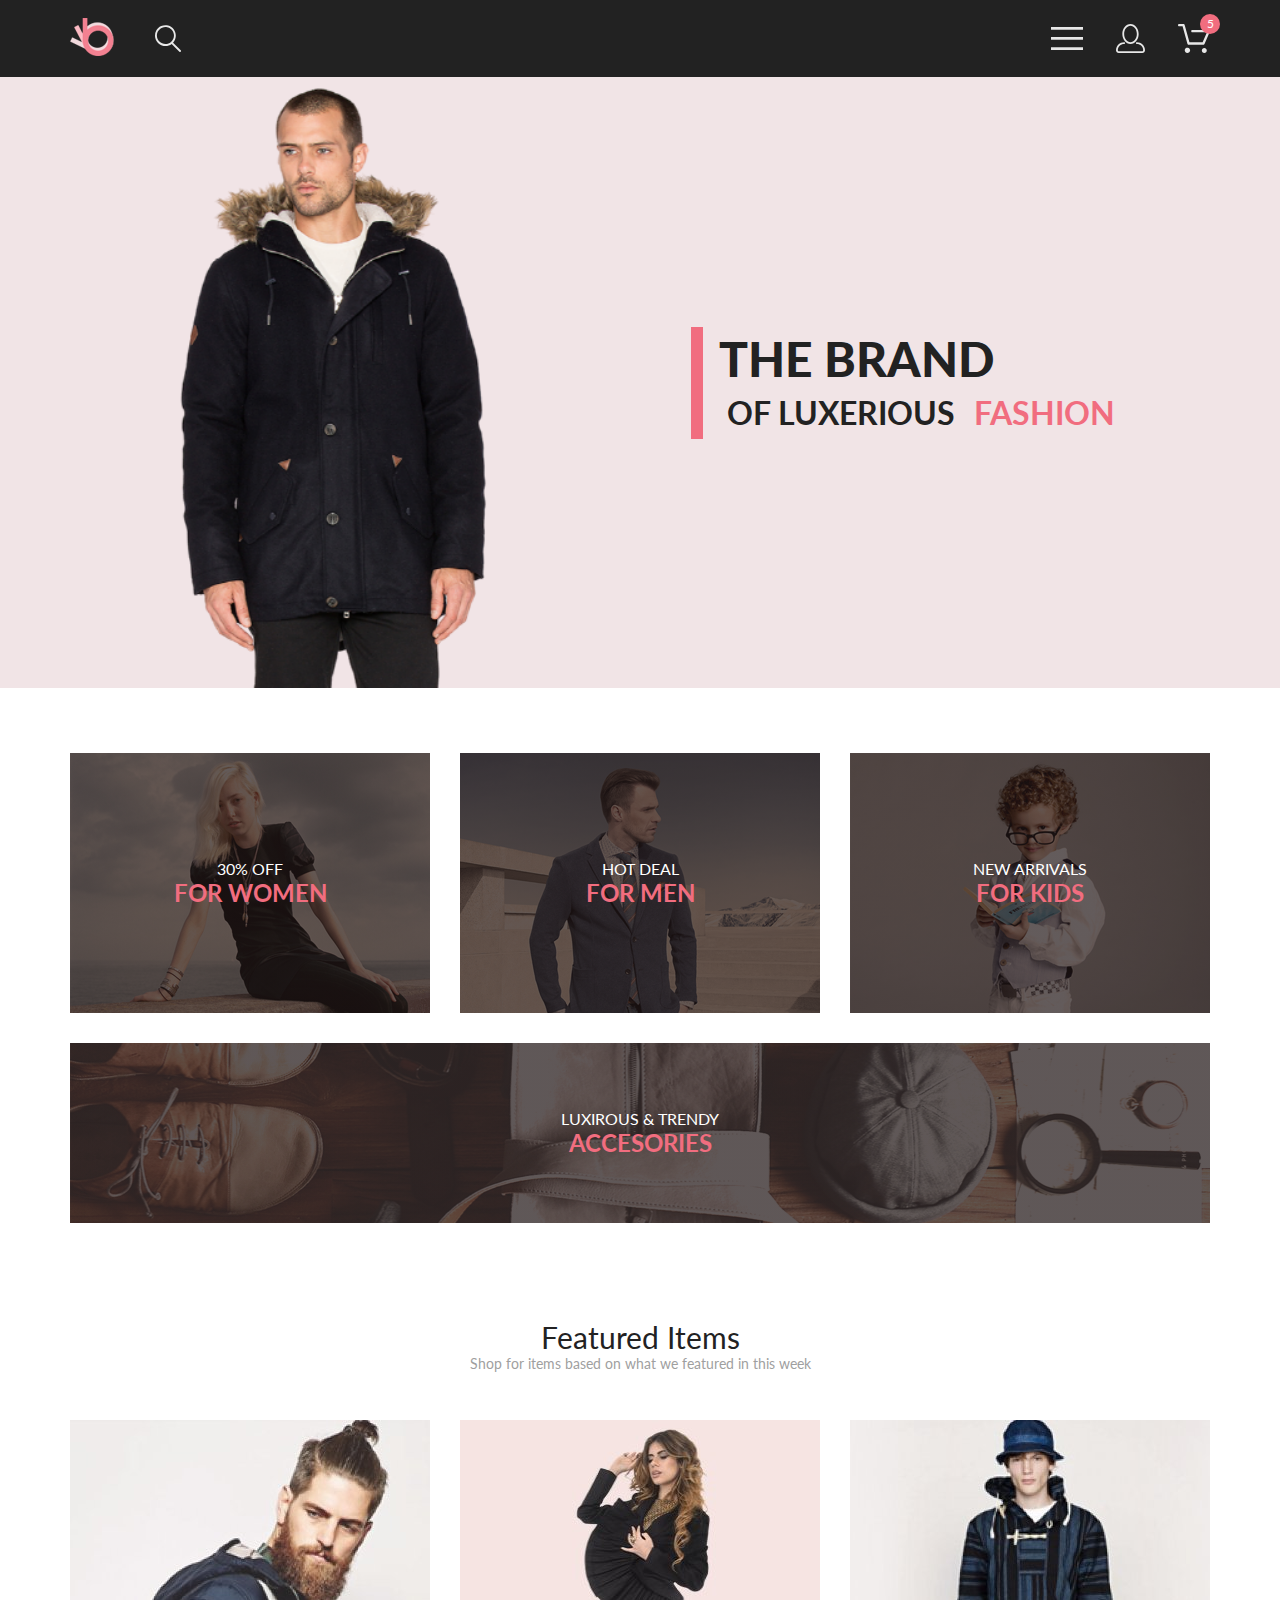
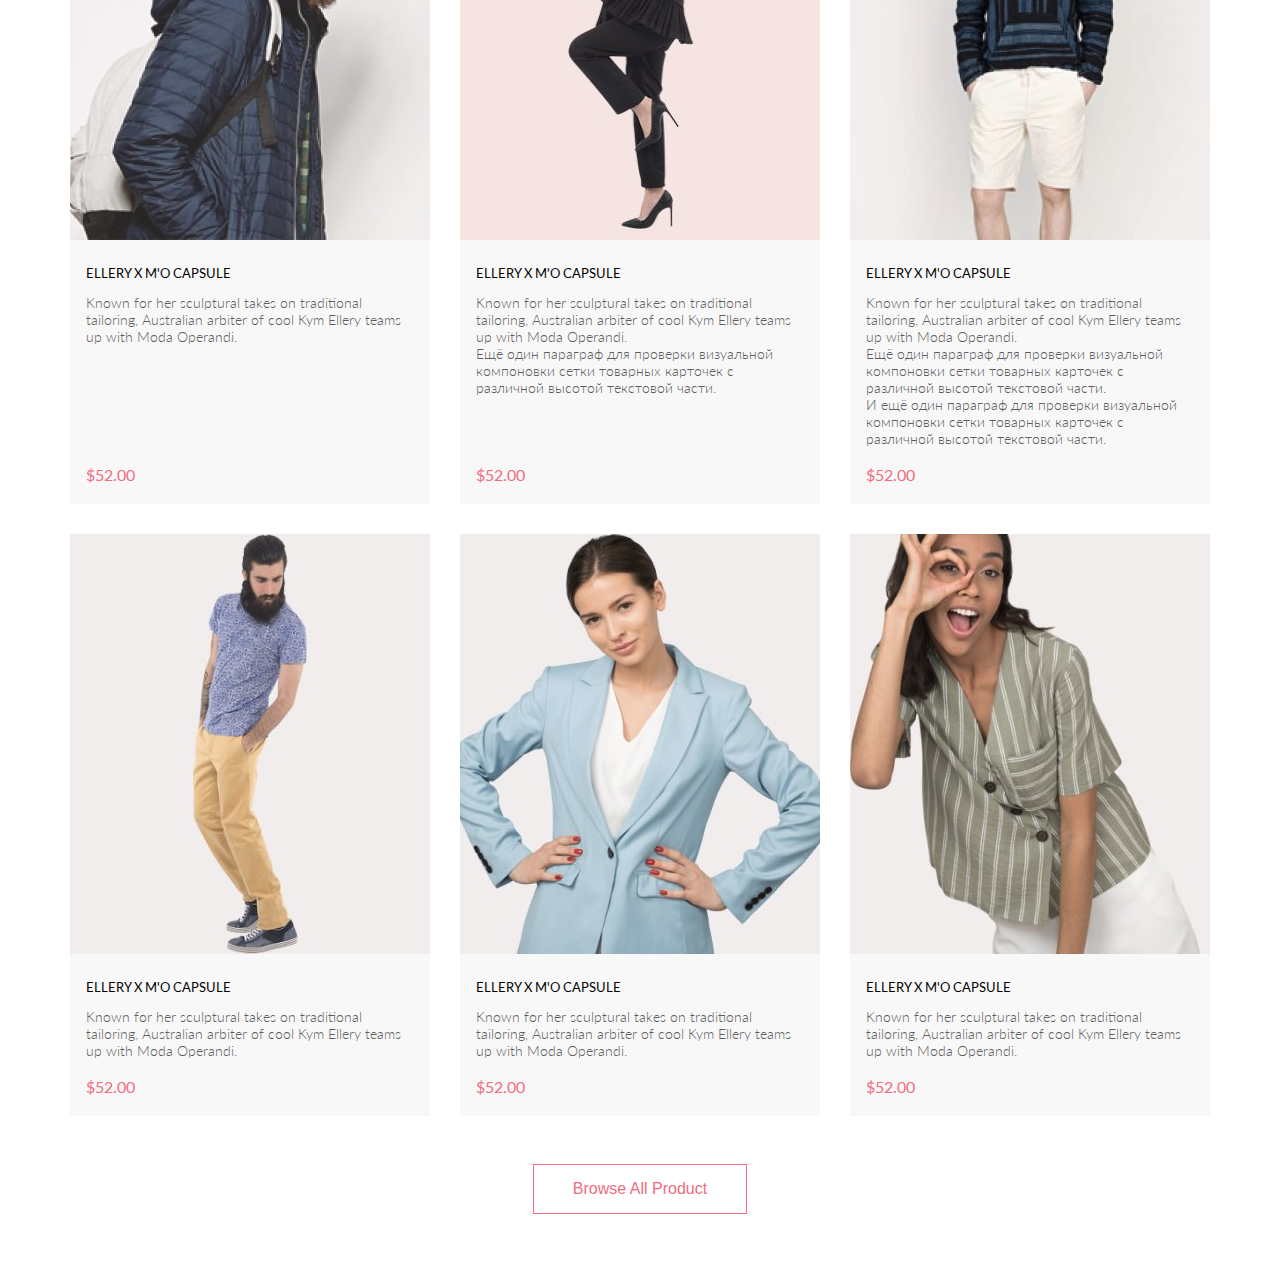
==== hw7_tablet/index.html @ a412d06e "Tablet adaptation impl." ====
<!DOCTYPE html>
<html lang="en">

<head>
	<meta charset="UTF-8">
	<meta name="viewport" content="width=device-width, initial-scale=1.0">
	<link rel="stylesheet" href="style.css">
	<title>Clothing Store</title>
</head>

<body>
	<header class="header  bg_dark">
		<div id="show-site-menu">
			<div class="header__content  center">
				<div class="header__logo hover_brighter">
					<a href="index.html" title="Home">
						<img src="images/logo_small.png" width="44" height="38" alt="Logo">
					</a>
				</div>
				<div class="header__search-bar">
					<button class="button hover_brighter" title="Find">
						<svg class="icon" width="27" height="27">
							<use xlink:href="#icon-search" fill="#e8e8e8" />
						</svg>
					</button>
				</div>
				<nav class="header__nav">
					<a class="button menu-button_show hover_brighter" href="#show-site-menu"
						title="Site Menu">
						<svg class="icon" width="32" height="23">
							<use xlink:href="#icon-menu" fill="#e8e8e8" />
						</svg>
					</a>
					<a class="button menu-button_hide hover_brighter" href="#" title="Site Menu">
						<svg class="icon" width="32" height="23">
							<use xlink:href="#icon-menu" fill="#e8e8e8" />
						</svg>
					</a>
					<a class="button hover_brighter" href="#" title="Your Profile">
						<svg class="icon" width="29" height="29">
							<use xlink:href="#icon-user-profile" fill="#e8e8e8" />
						</svg>
					</a>
					<a class="button button-cart hover_brighter" href="#" title="Your Cart">
						<svg class="icon" width="32" height="29">
							<use xlink:href="#icon-cart" fill="#e8e8e8" />
						</svg>
						<span class="button-cart__qty">5</span>
					</a>
				</nav>
			</div>

			<nav class="header__site-menu site-menu">
				<h2 class="site-menu__title">MENU</h2>
				<ul>
					<li><a class="site-menu__subtitle" href="#">MAN</a>
						<ul>
							<li><a class="site-menu__item" href="#">Accessories</a></li>
							<li><a class="site-menu__item" href="#">Bags</a></li>
							<li><a class="site-menu__item" href="#">Denim</a></li>
							<li><a class="site-menu__item" href="#">T-Shirts</a></li>
						</ul>
					</li>
					<li><a class="site-menu__subtitle" href="#">WOMAN</a>
						<ul>
							<li><a class="site-menu__item" href="#">Accessories</a></li>
							<li><a class="site-menu__item" href="#">Jackets & Coats</a></li>
							<li><a class="site-menu__item" href="#">Polos</a></li>
							<li><a class="site-menu__item" href="#">T-Shirts</a></li>
							<li><a class="site-menu__item" href="#">Shirts</a></li>
						</ul>
					</li>
					<li><a class="site-menu__subtitle" href="#">KIDS</a>
						<ul>
							<li><a class="site-menu__item" href="#">Accessories</a></li>
							<li><a class="site-menu__item" href="#">Jackets & Coats</a></li>
							<li><a class="site-menu__item" href="#">Polos</a></li>
							<li><a class="site-menu__item" href="#">T-Shirts</a></li>
							<li><a class="site-menu__item" href="#">Shirts</a></li>
							<li><a class="site-menu__item" href="#">Bags</a></li>
						</ul>
					</li>
				</ul>
			</nav>
		</div>
	</header>

	<section class="intro  bg_pale-rose">
		<div class="intro__content">
			<img class="intro__pic" src="images/intro-preview.png" width="800" height="764"
				alt="Intro">

			<div class="intro__right">
				<h1 class="intro__title">
					<span>The brand</span><br>
					<span class="title_smaller">&nbsp;of luxerious</span>
					<span class="title_smaller title_colored">&nbsp;fashion</span>
				</h1>
			</div>
		</div>
	</section>

	<section class="offer">
		<div class="offer__content  center">
			<div class="offer__item item-women item_topline" role="button">
				<h3 class="offer__subcategory  item__title">30% off</h3>
				<h2 class="offer__category  item__title">For Women</h2>
			</div>
			<div class="offer__item item-men item_topline" role="button">
				<h3 class="offer__subcategory  item__title">Hot deal</h3>
				<h2 class="offer__category  item__title">For Men</h2>
			</div>
			<div class="offer__item item-kids item_topline" role="button">
				<h3 class="offer__subcategory  item__title">New arrivals</h3>
				<h2 class="offer__category  item__title">For Kids</h2>
			</div>
			<div class="offer__item item-accessories item_btmline" role="button">
				<h3 class="offer__subcategory  item__title">Luxirous & trendy</h3>
				<h2 class="offer__category  item__title">Accesories</h2>
			</div>
		</div>
	</section>

	<section class="products">
		<div class="products__content  center">
			<h2 class="products__title">Featured Items</h2>
			<p class="products__subtitle">Shop for items based on what we featured in this week</p>

			<div class="products__items">

				<div class="products__item">
					<div class="item__pic-area">
						<img class="item__pic" src="images/product-card-1.jpg" width="360" height="420"
							alt="Product One">
						<button class="button  item__button-add">
							<svg class="icon" width="26" height="24" viewBox="0 0 32 29" fill="white">
								<use xlink:href="#icon-cart" />
							</svg>
							Add to Cart
						</button>
					</div>
					<div class="item__description">
						<div>
							<h3 class="item__title"><a href="#">Ellery x m'o capsule</a></h3>
							<p class="item__text">
								Known for her sculptural takes on traditional tailoring,
								Australian arbiter of cool Kym Ellery teams up with Moda Operandi.
							</p>
						</div>
						<p class="item__price">$52.00</p>
					</div>
				</div>

				<div class="products__item">
					<div class="item__pic-area">
						<img class="item__pic" src="images/product-card-2.jpg" width="360" height="420"
							alt="Product Two">
						<button class="button  item__button-add">
							<svg class="icon" width="26" height="24" viewBox="0 0 32 29" fill="white">
								<use xlink:href="#icon-cart" />
							</svg>
							Add to Cart
						</button>
					</div>
					<div class="item__description">
						<div>
							<h3 class="item__title"><a href="#">Ellery x m'o capsule</a></h3>
							<p class="item__text">
								Known for her sculptural takes on traditional tailoring,
								Australian arbiter of cool Kym Ellery teams up with Moda Operandi.
							</p>
							<p class="item__text">
								Ещё один параграф для проверки визуальной компоновки
								сетки товарных карточек с различной высотой текстовой части.
							</p>
						</div>
						<p class="item__price">$52.00</p>
					</div>
				</div>

				<div class="products__item">
					<div class="item__pic-area">
						<img class="item__pic" src="images/product-card-3.jpg" width="360" height="420"
							alt="Product Two">
						<button class="button  item__button-add">
							<svg class="icon" width="26" height="24" viewBox="0 0 32 29" fill="white">
								<use xlink:href="#icon-cart" />
							</svg>
							Add to Cart
						</button>
					</div>
					<div class="item__description">
						<div>
							<h3 class="item__title"><a href="#">Ellery x m'o capsule</a></h3>
							<p class="item__text">
								Known for her sculptural takes on traditional tailoring,
								Australian arbiter of cool Kym Ellery teams up with Moda Operandi.
							</p>
							<p class="item__text">
								Ещё один параграф для проверки визуальной компоновки
								сетки товарных карточек с различной высотой текстовой части.
							</p>
							<p class="item__text">
								И ещё один параграф для проверки визуальной компоновки
								сетки товарных карточек с различной высотой текстовой части.
							</p>
						</div>
						<p class="item__price">$52.00</p>
					</div>
				</div>

				<div class="products__item">
					<div class="item__pic-area">
						<img class="item__pic" src="images/product-card-4.jpg" width="360" height="420"
							alt="Product Two">
						<button class="button  item__button-add">
							<svg class="icon" width="26" height="24" viewBox="0 0 32 29" fill="white">
								<use xlink:href="#icon-cart" />
							</svg>
							Add to Cart
						</button>
					</div>
					<div class="item__description">
						<div>
							<h3 class="item__title"><a href="#">Ellery x m'o capsule</a></h3>
							<p class="item__text">
								Known for her sculptural takes on traditional tailoring,
								Australian arbiter of cool Kym Ellery teams up with Moda Operandi.
							</p>
						</div>
						<p class="item__price">$52.00</p>
					</div>
				</div>

				<div class="products__item">
					<div class="item__pic-area">
						<img class="item__pic" src="images/product-card-5.jpg" width="360" height="420"
							alt="Product Two">
						<button class="button  item__button-add">
							<svg class="icon" width="26" height="24" viewBox="0 0 32 29" fill="white">
								<use xlink:href="#icon-cart" />
							</svg>
							Add to Cart
						</button>
					</div>
					<div class="item__description">
						<div>
							<h3 class="item__title"><a href="#">Ellery x m'o capsule</a></h3>
							<p class="item__text">
								Known for her sculptural takes on traditional tailoring,
								Australian arbiter of cool Kym Ellery teams up with Moda Operandi.
							</p>
						</div>
						<p class="item__price">$52.00</p>
					</div>
				</div>

				<div class="products__item">
					<div class="item__pic-area">
						<img class="item__pic" src="images/product-card-6.jpg" width="360" height="420"
							alt="Product Two">
						<button class="button  item__button-add">
							<svg class="icon" width="26" height="24" viewBox="0 0 32 29" fill="white">
								<use xlink:href="#icon-cart" />
							</svg>
							Add to Cart
						</button>
					</div>
					<div class="item__description">
						<div>
							<h3 class="item__title"><a href="#">Ellery x m'o capsule</a></h3>
							<p class="item__text">
								Known for her sculptural takes on traditional tailoring,
								Australian arbiter of cool Kym Ellery teams up with Moda Operandi.
							</p>
						</div>
						<p class="item__price">$52.00</p>
					</div>
				</div>

			</div>

			<button class="button  products__button">Browse All Product</button>
		</div>
	</section>

	<!--shared graphics-->
	<svg class="hidden" version="1.1" xmlns="http://www.w3.org/2000/svg"
		xmlns:xlink="http://www.w3.org/1999/xlink" width="32" height="32" viewBox="0 0 32 32" fill="none"
		xml:space="preserve">

		<g id="icon-search">
			<path
				d="M19.0589 17.6251C20.6705 15.865 21.6275 13.6039 21.769 11.2216C21.9106 8.83932 21.2281 6.48088 19.8362 4.54232C18.4443 2.60377 16.4278 1.20318 14.1252 0.575765C11.8227 -0.0516554 9.37437 0.132305 7.19143 1.09675C5.0085 2.0612 3.22389 3.74739 2.1373 5.87217C1.05071 7.99695 0.728322 10.4309 1.22426 12.7653C1.72021 15.0997 3.00428 17.1923 4.86085 18.6919C6.71741 20.1914 9.0334 21.0064 11.4199 21.0001C13.6723 21.0031 15.8638 20.2691 17.6599 18.9101L25.4079 26.7171C25.4934 26.8061 25.5958 26.8772 25.7091 26.9261C25.8225 26.9751 25.9444 27.0009 26.0679 27.0021C26.1916 27.0024 26.314 26.9773 26.4276 26.9283C26.5411 26.8793 26.6434 26.8074 26.7279 26.7171C26.9018 26.5362 26.999 26.295 26.999 26.0441C26.999 25.7931 26.9018 25.5519 26.7279 25.371L19.0589 17.6251ZM2.88589 10.5001C2.89873 8.81477 3.41021 7.17101 4.35586 5.776C5.30151 4.38098 6.63899 3.29715 8.1997 2.66114C9.76042 2.02513 11.4745 1.86542 13.1258 2.20213C14.7772 2.53884 16.2919 3.3569 17.479 4.55319C18.6661 5.74948 19.4725 7.27044 19.7965 8.92433C20.1204 10.5782 19.9475 12.291 19.2995 13.8468C18.6515 15.4026 17.5574 16.7316 16.1551 17.6665C14.7529 18.6014 13.1052 19.1002 11.4199 19.1C9.14843 19.0892 6.97409 18.1775 5.3741 16.5652C3.77412 14.9528 2.87924 12.7715 2.88589 10.5001Z" />
		</g>

		<g id="icon-menu">
			<path d="M0 23V20.31H32V23H0ZM0 12.76V10.07H32V12.76H0ZM0 2.69V0H32V2.69H0Z" />
		</g>

		<g id="icon-user-profile">
			<path
				d="M14.5 19.937C19 19.937 22.656 15.464 22.656 9.968C22.656 4.472 19 0 14.5 0C13.3631 0.0217413 12.2463 0.303398 11.2351 0.823397C10.2239 1.34339 9.34507 2.08794 8.66602 3C7.12663 4.99573 6.30819 7.45381 6.34399 9.974C6.34399 15.465 10 19.937 14.5 19.937ZM14.5 1.813C18 1.813 20.844 5.472 20.844 9.969C20.844 14.466 17.998 18.125 14.5 18.125C11.002 18.125 8.15603 14.465 8.15503 9.969C8.15403 5.473 11 1.813 14.5 1.813ZM20.844 18.125C20.6036 18.125 20.373 18.2205 20.203 18.3905C20.033 18.5605 19.9375 18.7911 19.9375 19.0315C19.9375 19.2719 20.033 19.5025 20.203 19.6725C20.373 19.8425 20.6036 19.938 20.844 19.938C22.526 19.9399 24.1386 20.6088 25.3279 21.7982C26.5172 22.9875 27.1861 24.6 27.188 26.282C27.1875 26.5221 27.0918 26.7523 26.922 26.9221C26.7522 27.0918 26.5221 27.1875 26.282 27.188H2.71997C2.47985 27.1875 2.24975 27.0918 2.07996 26.9221C1.91016 26.7523 1.81449 26.5221 1.81396 26.282C1.81608 24.6001 2.48517 22.9877 3.67444 21.7985C4.86371 20.6092 6.47608 19.9401 8.15796 19.938C8.39824 19.938 8.62868 19.8425 8.79858 19.6726C8.96849 19.5027 9.06396 19.2723 9.06396 19.032C9.06396 18.7917 8.96849 18.5613 8.79858 18.3914C8.62868 18.2215 8.39824 18.126 8.15796 18.126C5.99541 18.1279 3.92201 18.9875 2.39258 20.5164C0.863144 22.0453 0.00264777 24.1185 0 26.281C0.000794067 27.0019 0.287502 27.693 0.797241 28.2027C1.30698 28.7125 1.99811 28.9992 2.71899 29H26.282C27.0027 28.9989 27.6936 28.7121 28.2031 28.2024C28.7126 27.6927 28.9992 27.0017 29 26.281C28.9974 24.1187 28.1372 22.0457 26.6083 20.5168C25.0793 18.9878 23.0063 18.1276 20.844 18.125Z" />
		</g>

		<g id="icon-cart">
			<path
				d="M26.2009 29C25.5532 28.9738 24.9415 28.6948 24.4972 28.2227C24.0529 27.7506 23.8114 27.1232 23.8245 26.475C23.8376 25.8269 24.1043 25.2097 24.5673 24.7559C25.0303 24.3022 25.6527 24.048 26.301 24.048C26.9493 24.048 27.5717 24.3022 28.0347 24.7559C28.4977 25.2097 28.7644 25.8269 28.7775 26.475C28.7906 27.1232 28.549 27.7506 28.1047 28.2227C27.6604 28.6948 27.0488 28.9738 26.401 29H26.2009ZM6.75293 26.32C6.75293 25.79 6.91011 25.2718 7.20459 24.8311C7.49907 24.3904 7.91764 24.0469 8.40735 23.844C8.89705 23.6412 9.43594 23.5881 9.95581 23.6915C10.4757 23.7949 10.9532 24.0502 11.328 24.425C11.7028 24.7998 11.9581 25.2773 12.0615 25.7972C12.1649 26.317 12.1118 26.8559 11.9089 27.3456C11.7061 27.8353 11.3626 28.2539 10.9219 28.5483C10.4812 28.8428 9.96304 29 9.43298 29C9.08087 29.0003 8.73212 28.9311 8.40674 28.7966C8.08136 28.662 7.78569 28.4646 7.53662 28.2158C7.28755 27.9669 7.09001 27.6713 6.9552 27.3461C6.82039 27.0208 6.75098 26.6721 6.75098 26.32H6.75293ZM10.553 20.686C10.2935 20.6868 10.0409 20.6024 9.83411 20.4457C9.62727 20.2891 9.47758 20.0689 9.40796 19.819L4.57495 2.36401H1.18201C0.868521 2.36401 0.567859 2.23947 0.346191 2.01781C0.124523 1.79614 0 1.49549 0 1.18201C0 0.868519 0.124523 0.567873 0.346191 0.346205C0.567859 0.124537 0.868521 5.81268e-06 1.18201 5.81268e-06H5.46301C5.7225 -0.00080736 5.97504 0.0837201 6.18176 0.240568C6.38848 0.397416 6.53784 0.617884 6.60693 0.868006L11.4399 18.323H24.6179L29.001 8.27501H14.401C14.2428 8.27961 14.0854 8.25242 13.9379 8.19507C13.7904 8.13771 13.6559 8.05134 13.5424 7.94108C13.4288 7.83082 13.3386 7.69891 13.277 7.55315C13.2154 7.40739 13.1836 7.25075 13.1836 7.0925C13.1836 6.93426 13.2154 6.77762 13.277 6.63186C13.3386 6.4861 13.4288 6.35419 13.5424 6.24393C13.6559 6.13367 13.7904 6.0473 13.9379 5.98994C14.0854 5.93259 14.2428 5.90541 14.401 5.91001H30.814C31.0097 5.90996 31.2022 5.95866 31.3744 6.05172C31.5465 6.14478 31.6928 6.27926 31.7999 6.44301C31.9078 6.60729 31.9734 6.79569 31.9908 6.99145C32.0083 7.18721 31.9771 7.38424 31.9 7.565L26.495 19.977C26.4026 20.1876 26.251 20.3668 26.0585 20.4927C25.866 20.6186 25.641 20.6858 25.411 20.686H10.553Z" />
		</g>
	</svg>
</body>

</html>
---- hw7_tablet/style.css ----
@import url('https://fonts.googleapis.com/css2?family=Lato:wght@300;400;700;900&display=swap');

/* COMMON */

:root {
	--pale-rose-color: #f1e4e6;
	--rose-color: #f16d7f;
	--dark-color: #222;

	--halo-filter: drop-shadow(1px 1px 0 black) drop-shadow(0 0 3px #ffffffc0);
	--shadow-filter: drop-shadow(1px 1px 0 white) drop-shadow(0 0 3px #000000c0);

	--temp-border: 0.5px dotted black;
}

body {
	font-family: 'Lato', sans-serif;
	font-weight: 400;
	background-color: white;
	color: black;
}

* {
	margin: 0;
	padding: 0;
}

a {
	color: inherit;
	text-decoration: none;
}

.hidden {
	display: none;
}

.center {
	max-width: 1140px;
	margin-left: auto;
	margin-right: auto;
}

.bg_dark {
	background-color: var(--dark-color);
}

.bg_pale-rose {
	background-color: var(--pale-rose-color);
}

.icon {
	/* display: inline-block; */
	vertical-align: middle;
}

.button {
	border: none;
	background: none;
	vertical-align: middle;
	cursor: pointer;
}

.hover_brighter:hover {
	filter: var(--halo-filter);
}

.hover_darker:hover {
	filter: var(--shadow-filter);
}

/* HEADER */

.header__content {
	box-sizing: border-box;
	min-height: 75px;
	padding-top: 18px;
	padding-bottom: 18px;

	display: grid;
	grid-template-columns: auto 1fr auto;
	align-items: center;
	gap: 40px;
}

.header__nav {
	display: flex;
	flex-wrap: wrap-reverse;
	justify-content: flex-end;
	gap: 33px;
	align-items: center;
}

.header__nav .button-cart {
	position: relative;
}

.header__nav .button-cart__qty {
	box-sizing: border-box;
	position: absolute;
	right: -10px;
	top: -10px;
	width: 20px;
	height: 20px;
	line-height: 20px;
	font-size: 12px;
	color: white;
	background-color: var(--rose-color);
	border: none;
	border-radius: 50%;
	text-align: center;
}

/* SITE-MENU & TOGGLE LOGIC */

#show-site-menu {
	position: relative;
}

.header__site-menu {
	position: absolute;
	right: 0;

	box-sizing: border-box;
	padding: 32px;
	min-width: 232px;

	font-size: 14px;
	background-color: white;
	filter: drop-shadow(6px 4px 35px rgba(0, 0, 0, 0.21));
}

.header__site-menu ul {
	list-style-type: none;
}

.header__site-menu li>ul {
	padding-left: 22px;
	padding-top: 1px;
}

.header__site-menu li {
	padding-top: 11px;
}

.header__site-menu>ul>li {
	padding-top: 20px;
}

.site-menu__title {
	padding-bottom: 4px;
	font-size: inherit;
	font-weight: 700;
	text-transform: uppercase;
}

.site-menu__subtitle {
	color: var(--rose-color);
	text-transform: uppercase;
}

.site-menu__item {
	color: #6f6e6e;
}

/* toggle logic */

.site-menu {
	/* display: none; */
	z-index: -999;
	opacity: 0;
	transition: opacity 1s;
}

.menu-button_show {
	display: block;
}

.menu-button_hide {
	display: none;
	filter: var(--halo-filter);
}

#show-site-menu:target .menu-button_show {
	display: none;
}

#show-site-menu:target .menu-button_hide,
#show-site-menu:target .site-menu {
	display: block;
	z-index: 999;
	opacity: 1;
}

/* INTRO */

.intro__content {
	max-width: 1600px;
	margin-left: auto;
	margin-right: auto;

	display: flex;
	justify-content: center;
	align-items: center;
	overflow: hidden;
}

.intro__pic {
	width: 50%;
	height: auto;
}

.intro__right {
	width: 50%;
}

.intro__title {
	margin-left: 8%;
	padding-left: 16px;
	padding-top: 8px;
	padding-bottom: 8px;
	border-left: 12px solid var(--rose-color);

	font-size: 48px;
	font-weight: 900;
	line-height: 1;
	color: var(--dark-color);
	text-transform: uppercase;
}

.intro__title .title_smaller {
	font-size: 32px;
	font-weight: 700;
}

.intro__title .title_colored {
	color: var(--rose-color);
}

/* OFFER */

.offer__content {
	padding-top: 65px;
	padding-bottom: 96px;

	display: grid;
	/* grid-template-rows: 260px 180px; */
	grid-template-rows: 26fr 18fr;
	grid-template-columns: repeat(3, 1fr);
	grid-template-areas:
		"women men kids"
		"accessories accessories accessories";
	gap: 30px;
}

.offer__item {
	position: relative;

	display: flex;
	flex-direction: column;
	justify-content: center;
	overflow: hidden;

	cursor: pointer;

	--shade-color: rgba(33, 22, 22, 0.7);
	--shade-bg: linear-gradient(var(--shade-color), var(--shade-color));
	--lightgray-color: rgba(211, 211, 211, 0.3);
	--lightgray-bg: linear-gradient(var(--lightgray-color), var(--lightgray-color));
}

.offer__item.item_topline {
	aspect-ratio: 36 / 26;
}

.offer__item.item_btmline {
	aspect-ratio: 114 / 18;
}

.offer__item.item-women {
	grid-area: women;

	background: var(--shade-bg),
		url("images/offer_women.png") 50% / cover no-repeat;
}

.offer__item.item-men {
	grid-area: men;

	background: var(--shade-bg),
		url("images/offer_men.png") 50% / cover no-repeat;
}

.offer__item.item-kids {
	grid-area: kids;

	background: var(--shade-bg),
		url("images/offer_kids.png") 50% / cover no-repeat;
}

.offer__item.item-accessories {
	grid-area: accessories;

	background: var(--shade-bg),
		var(--lightgray-bg),
		url("images/offer_accessories.png") 50% / cover no-repeat;
}

.offer__item:hover {
	--shade-bg: linear-gradient(transparent, transparent);

	text-shadow: var(--shade-color) 2px 2px 3px, var(--shade-color) 2px 2px 12px;
}

.offer__item .item__title {
	text-align: center;
	text-transform: uppercase;
}

.offer__category {
	font-size: 24px;
	font-weight: 700;
	color: var(--rose-color);
}

.offer__subcategory {
	font-size: 16px;
	font-weight: 400;
	color: white;
}

/* PRODUCTS */

.products__content {
	padding-bottom: 60px;

	text-align: center;
	/* to center nested inline elements */
}

.products__items {
	padding-top: 48px;
	padding-bottom: 48px;
}

.products__title {
	color: var(--dark-color);
	font-size: 30px;
	font-weight: 400;
}

.products__subtitle {
	color: #9f9f9f;
	font-size: 14px;
	font-weight: 400;
}

.products__button {
	padding: 15px 39px;
	font-size: 16px;
	color: var(--rose-color);
	border: 1px solid var(--rose-color);
}

.products__button:hover {
	color: white;
	background-color: var(--rose-color);
}

/* PRODUCT ITEMS */

.products__items {
	display: grid;
	grid-template-columns: repeat(auto-fit, minmax(auto, 360px));
	gap: 30px;
	justify-content: center;
}

.products__item {
	display: flex;
	flex-direction: column;
	justify-content: stretch;
}

.products__item .item__pic-area {
	position: relative;

	display: flex;
	justify-content: center;
	align-items: center;
}

.products__item .item__button-add {
	position: absolute;
	padding: 9px 16px;

	display: flex;
	justify-content: center;
	align-items: center;
	gap: 11px;

	color: white;
	font-size: 14px;
	border: 1px solid white;
}

.products__item .item__button-add:hover {
	box-shadow: 0 0 16px rgba(255, 255, 255, 0.3);
}

.products__item .item__button-add:hover svg {
	fill: #f16d7f;
}

.products__item .item__pic {
	width: 100%;
	height: auto;
	display: block;
	/* removes bad space below inline img;
	alternatively float: inline-srtart */
}

.products__item .item__description {
	padding: 25px 28px 20px 16px;

	flex-grow: 1;

	display: flex;
	flex-direction: column;
	justify-content: space-between;

	background-color: #f8f8f8;
	text-align: left;
}

.products__item .item__title {
	margin-bottom: 13px;
	font-size: 13px;
	font-weight: 400;
	text-transform: uppercase;
}

.products__item .item__text {
	color: #5d5d5d;
	font-size: 14px;
	font-weight: 300;
}

.products__item .item__price {
	margin-top: 18px;
	color: var(--rose-color);
	font-size: 16px;
	font-weight: 400;
}

/* product item hover */

.products__item:hover .item__pic-area {
	background-color: rgb(58, 56, 56);

}

.products__item:hover .item__pic {
	opacity: 0.14;
}

.products__item:not(:hover) .item__button-add {
	display: none;
}

@media (max-width: 1024px) {

	.header__content {
		min-height: 74px;
		padding-left: 32px;
		padding-right: 41px;
	}

	.header__search-bar,
	.header__nav {
		align-self: flex-end;
		padding-bottom: 1px;
	}

	.intro__title {
		font-size: 44px;
		line-height: 30px;
	}

	.intro__title .title_smaller {
		font-size: 24px;
	}

	.offer__content {
		padding-bottom: 110px;
	}

	.offer__content,
	.products__content {
		padding-left: 16px;
		padding-right: 16px;
	}

	.products__items {
		padding-top: 72px;
		padding-bottom: 32px;
		gap: 16px;
	}

	.products__content {
		padding-bottom: 70px;
	}
}
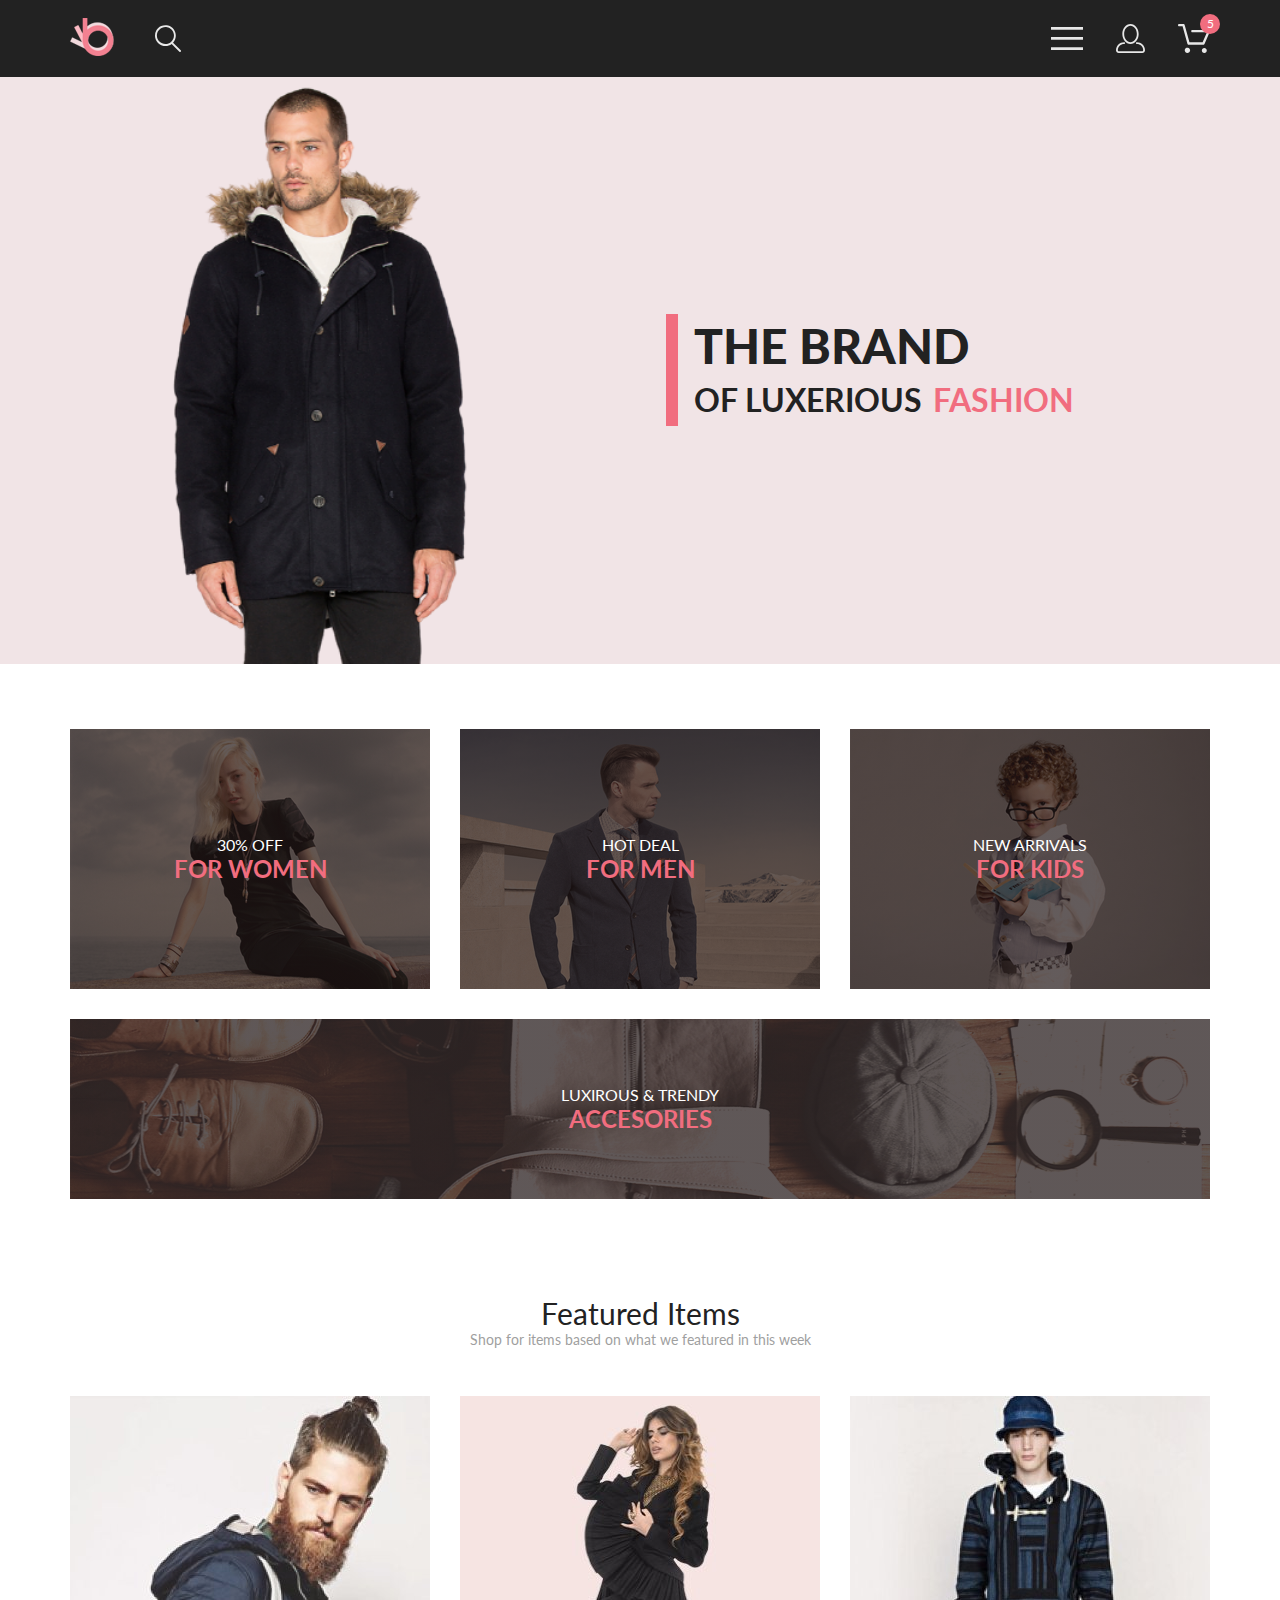
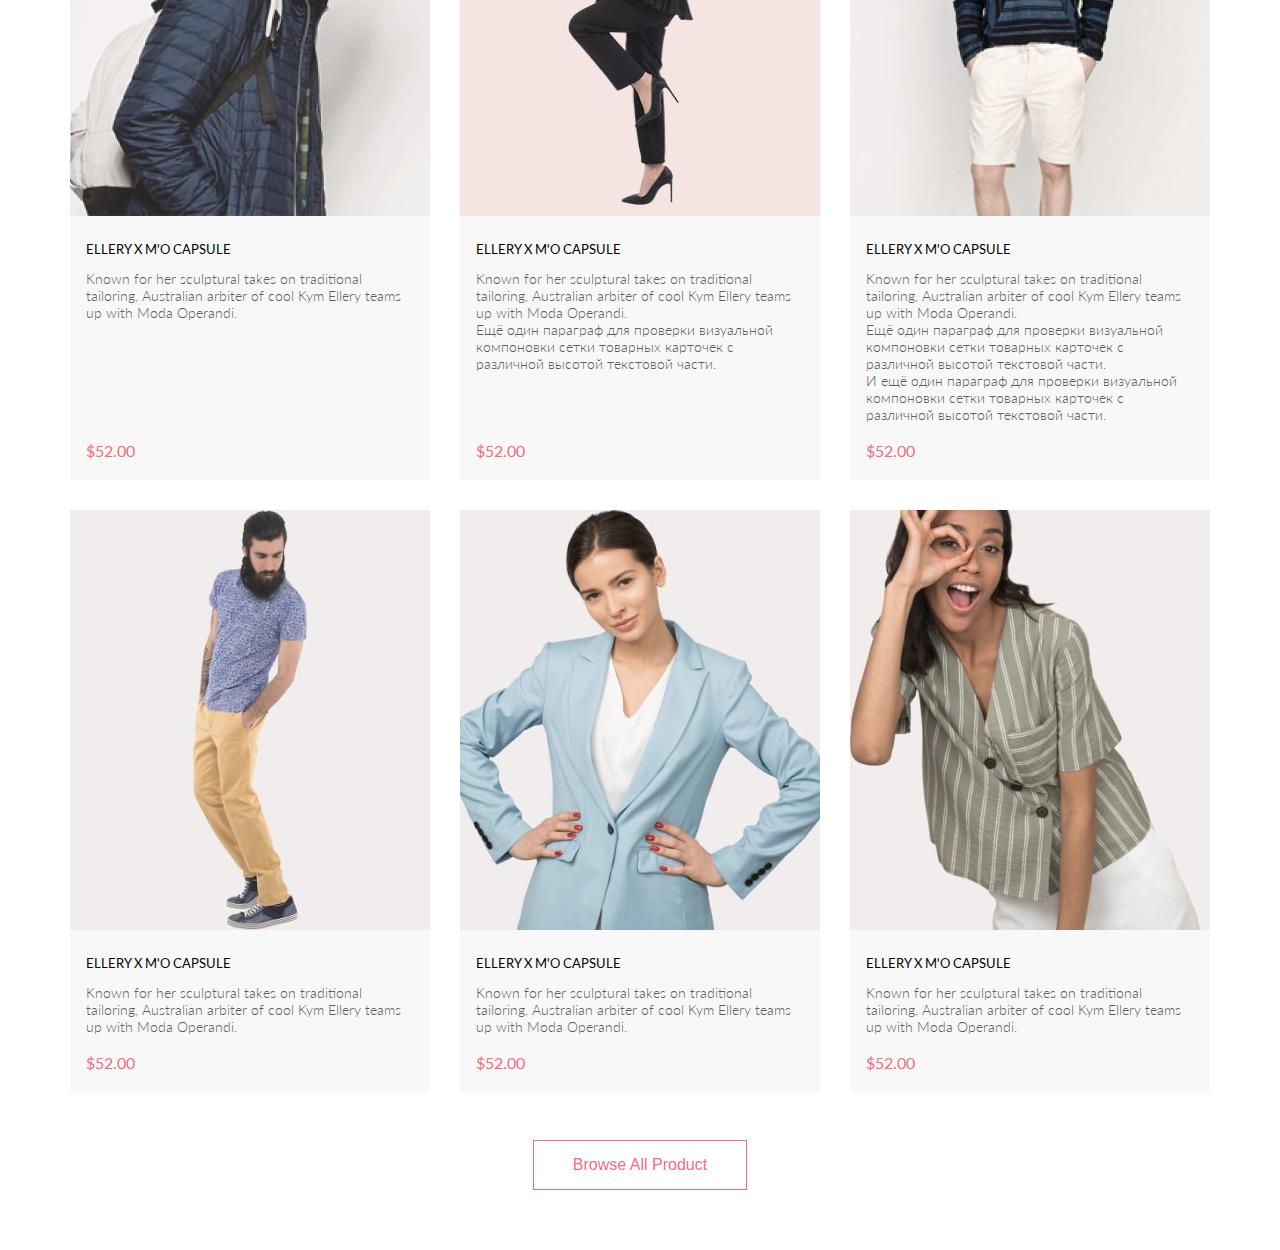
==== commit d1890b22: "Refactored class names, other fixes & improvements" ====
--- a/hw7_tablet/index.html
+++ b/hw7_tablet/index.html
@@ -25,23 +25,22 @@
 					</button>
 				</div>
 				<nav class="header__nav">
-					<a class="button menu-button_show hover_brighter" href="#show-site-menu"
-						title="Site Menu">
+					<a class="button  button-menu_show  hover_brighter" href="#show-site-menu" title="Site Menu">
 						<svg class="icon" width="32" height="23">
 							<use xlink:href="#icon-menu" fill="#e8e8e8" />
 						</svg>
 					</a>
-					<a class="button menu-button_hide hover_brighter" href="#" title="Site Menu">
+					<a class="button  button-menu_hide  hover_brighter" href="#" title="Site Menu">
 						<svg class="icon" width="32" height="23">
 							<use xlink:href="#icon-menu" fill="#e8e8e8" />
 						</svg>
 					</a>
-					<a class="button hover_brighter" href="#" title="Your Profile">
+					<a class="button  button-user-profile  hover_brighter  no-mobile" href="#" title="Your Profile">
 						<svg class="icon" width="29" height="29">
 							<use xlink:href="#icon-user-profile" fill="#e8e8e8" />
 						</svg>
 					</a>
-					<a class="button button-cart hover_brighter" href="#" title="Your Cart">
+					<a class="button  button-cart  hover_brighter  no-mobile" href="#" title="Your Cart">
 						<svg class="icon" width="32" height="29">
 							<use xlink:href="#icon-cart" fill="#e8e8e8" />
 						</svg>
@@ -87,36 +86,35 @@
 
 	<section class="intro  bg_pale-rose">
 		<div class="intro__content">
-			<img class="intro__pic" src="images/intro-preview.png" width="800" height="764"
-				alt="Intro">
+			<img class="intro__pic" src="images/intro-preview.png" width="800" height="764" alt="Intro">
 
 			<div class="intro__right">
 				<h1 class="intro__title">
 					<span>The brand</span><br>
-					<span class="title_smaller">&nbsp;of luxerious</span>
-					<span class="title_smaller title_colored">&nbsp;fashion</span>
+					<span class="title_smaller">of luxerious</span>
+					<span class="title_smaller title_colored">fashion</span>
 				</h1>
 			</div>
 		</div>
 	</section>
 
-	<section class="offer">
-		<div class="offer__content  center">
-			<div class="offer__item item-women item_topline" role="button">
-				<h3 class="offer__subcategory  item__title">30% off</h3>
-				<h2 class="offer__category  item__title">For Women</h2>
-			</div>
-			<div class="offer__item item-men item_topline" role="button">
-				<h3 class="offer__subcategory  item__title">Hot deal</h3>
-				<h2 class="offer__category  item__title">For Men</h2>
-			</div>
-			<div class="offer__item item-kids item_topline" role="button">
-				<h3 class="offer__subcategory  item__title">New arrivals</h3>
-				<h2 class="offer__category  item__title">For Kids</h2>
-			</div>
-			<div class="offer__item item-accessories item_btmline" role="button">
-				<h3 class="offer__subcategory  item__title">Luxirous & trendy</h3>
-				<h2 class="offer__category  item__title">Accesories</h2>
+	<section class="offers">
+		<div class="offers__content  center">
+			<div class="offer  offer_common  offer-women" role="button">
+				<h3 class="offer__subcategory  offer__heading">30% off</h3>
+				<h2 class="offer__category  offer__heading">For Women</h2>
+			</div>
+			<div class="offer  offer_common  offer-men" role="button">
+				<h3 class="offer__subcategory  offer__heading">Hot deal</h3>
+				<h2 class="offer__category  offer__heading">For Men</h2>
+			</div>
+			<div class="offer  offer_common  offer-kids" role="button">
+				<h3 class="offer__subcategory  offer__heading">New arrivals</h3>
+				<h2 class="offer__category  offer__heading">For Kids</h2>
+			</div>
+			<div class="offer  offer_wide  offer-accessories" role="button">
+				<h3 class="offer__subcategory  offer__heading">Luxirous & trendy</h3>
+				<h2 class="offer__category  offer__heading">Accesories</h2>
 			</div>
 		</div>
 	</section>
@@ -128,153 +126,153 @@
 
 			<div class="products__items">
 
-				<div class="products__item">
-					<div class="item__pic-area">
-						<img class="item__pic" src="images/product-card-1.jpg" width="360" height="420"
+				<div class="product">
+					<div class="product__pic-area">
+						<img class="product__pic" src="images/product-card-1.jpg" width="360" height="420"
 							alt="Product One">
-						<button class="button  item__button-add">
-							<svg class="icon" width="26" height="24" viewBox="0 0 32 29" fill="white">
-								<use xlink:href="#icon-cart" />
-							</svg>
-							Add to Cart
-						</button>
-					</div>
-					<div class="item__description">
-						<div>
-							<h3 class="item__title"><a href="#">Ellery x m'o capsule</a></h3>
-							<p class="item__text">
-								Known for her sculptural takes on traditional tailoring,
-								Australian arbiter of cool Kym Ellery teams up with Moda Operandi.
-							</p>
-						</div>
-						<p class="item__price">$52.00</p>
-					</div>
-				</div>
-
-				<div class="products__item">
-					<div class="item__pic-area">
-						<img class="item__pic" src="images/product-card-2.jpg" width="360" height="420"
-							alt="Product Two">
-						<button class="button  item__button-add">
-							<svg class="icon" width="26" height="24" viewBox="0 0 32 29" fill="white">
-								<use xlink:href="#icon-cart" />
-							</svg>
-							Add to Cart
-						</button>
-					</div>
-					<div class="item__description">
-						<div>
-							<h3 class="item__title"><a href="#">Ellery x m'o capsule</a></h3>
-							<p class="item__text">
-								Known for her sculptural takes on traditional tailoring,
-								Australian arbiter of cool Kym Ellery teams up with Moda Operandi.
-							</p>
-							<p class="item__text">
+						<button class="button  product__button-add">
+							<svg class="icon" width="26" height="24" viewBox="0 0 32 29" fill="white">
+								<use xlink:href="#icon-cart" />
+							</svg>
+							Add to Cart
+						</button>
+					</div>
+					<div class="product__description">
+						<div>
+							<h3 class="product__title"><a href="#">Ellery x m'o capsule</a></h3>
+							<p class="product__text">
+								Known for her sculptural takes on traditional tailoring,
+								Australian arbiter of cool Kym Ellery teams up with Moda Operandi.
+							</p>
+						</div>
+						<p class="product__price">$52.00</p>
+					</div>
+				</div>
+
+				<div class="product">
+					<div class="product__pic-area">
+						<img class="product__pic" src="images/product-card-2.jpg" width="360" height="420"
+							alt="Product Two">
+						<button class="button  product__button-add">
+							<svg class="icon" width="26" height="24" viewBox="0 0 32 29" fill="white">
+								<use xlink:href="#icon-cart" />
+							</svg>
+							Add to Cart
+						</button>
+					</div>
+					<div class="product__description">
+						<div>
+							<h3 class="product__title"><a href="#">Ellery x m'o capsule</a></h3>
+							<p class="product__text">
+								Known for her sculptural takes on traditional tailoring,
+								Australian arbiter of cool Kym Ellery teams up with Moda Operandi.
+							</p>
+							<p class="product__text">
 								Ещё один параграф для проверки визуальной компоновки
 								сетки товарных карточек с различной высотой текстовой части.
 							</p>
 						</div>
-						<p class="item__price">$52.00</p>
-					</div>
-				</div>
-
-				<div class="products__item">
-					<div class="item__pic-area">
-						<img class="item__pic" src="images/product-card-3.jpg" width="360" height="420"
-							alt="Product Two">
-						<button class="button  item__button-add">
-							<svg class="icon" width="26" height="24" viewBox="0 0 32 29" fill="white">
-								<use xlink:href="#icon-cart" />
-							</svg>
-							Add to Cart
-						</button>
-					</div>
-					<div class="item__description">
-						<div>
-							<h3 class="item__title"><a href="#">Ellery x m'o capsule</a></h3>
-							<p class="item__text">
-								Known for her sculptural takes on traditional tailoring,
-								Australian arbiter of cool Kym Ellery teams up with Moda Operandi.
-							</p>
-							<p class="item__text">
+						<p class="product__price">$52.00</p>
+					</div>
+				</div>
+
+				<div class="product">
+					<div class="product__pic-area">
+						<img class="product__pic" src="images/product-card-3.jpg" width="360" height="420"
+							alt="Product Two">
+						<button class="button  product__button-add">
+							<svg class="icon" width="26" height="24" viewBox="0 0 32 29" fill="white">
+								<use xlink:href="#icon-cart" />
+							</svg>
+							Add to Cart
+						</button>
+					</div>
+					<div class="product__description">
+						<div>
+							<h3 class="product__title"><a href="#">Ellery x m'o capsule</a></h3>
+							<p class="product__text">
+								Known for her sculptural takes on traditional tailoring,
+								Australian arbiter of cool Kym Ellery teams up with Moda Operandi.
+							</p>
+							<p class="product__text">
 								Ещё один параграф для проверки визуальной компоновки
 								сетки товарных карточек с различной высотой текстовой части.
 							</p>
-							<p class="item__text">
+							<p class="product__text">
 								И ещё один параграф для проверки визуальной компоновки
 								сетки товарных карточек с различной высотой текстовой части.
 							</p>
 						</div>
-						<p class="item__price">$52.00</p>
-					</div>
-				</div>
-
-				<div class="products__item">
-					<div class="item__pic-area">
-						<img class="item__pic" src="images/product-card-4.jpg" width="360" height="420"
-							alt="Product Two">
-						<button class="button  item__button-add">
-							<svg class="icon" width="26" height="24" viewBox="0 0 32 29" fill="white">
-								<use xlink:href="#icon-cart" />
-							</svg>
-							Add to Cart
-						</button>
-					</div>
-					<div class="item__description">
-						<div>
-							<h3 class="item__title"><a href="#">Ellery x m'o capsule</a></h3>
-							<p class="item__text">
-								Known for her sculptural takes on traditional tailoring,
-								Australian arbiter of cool Kym Ellery teams up with Moda Operandi.
-							</p>
-						</div>
-						<p class="item__price">$52.00</p>
-					</div>
-				</div>
-
-				<div class="products__item">
-					<div class="item__pic-area">
-						<img class="item__pic" src="images/product-card-5.jpg" width="360" height="420"
-							alt="Product Two">
-						<button class="button  item__button-add">
-							<svg class="icon" width="26" height="24" viewBox="0 0 32 29" fill="white">
-								<use xlink:href="#icon-cart" />
-							</svg>
-							Add to Cart
-						</button>
-					</div>
-					<div class="item__description">
-						<div>
-							<h3 class="item__title"><a href="#">Ellery x m'o capsule</a></h3>
-							<p class="item__text">
-								Known for her sculptural takes on traditional tailoring,
-								Australian arbiter of cool Kym Ellery teams up with Moda Operandi.
-							</p>
-						</div>
-						<p class="item__price">$52.00</p>
-					</div>
-				</div>
-
-				<div class="products__item">
-					<div class="item__pic-area">
-						<img class="item__pic" src="images/product-card-6.jpg" width="360" height="420"
-							alt="Product Two">
-						<button class="button  item__button-add">
-							<svg class="icon" width="26" height="24" viewBox="0 0 32 29" fill="white">
-								<use xlink:href="#icon-cart" />
-							</svg>
-							Add to Cart
-						</button>
-					</div>
-					<div class="item__description">
-						<div>
-							<h3 class="item__title"><a href="#">Ellery x m'o capsule</a></h3>
-							<p class="item__text">
-								Known for her sculptural takes on traditional tailoring,
-								Australian arbiter of cool Kym Ellery teams up with Moda Operandi.
-							</p>
-						</div>
-						<p class="item__price">$52.00</p>
+						<p class="product__price">$52.00</p>
+					</div>
+				</div>
+
+				<div class="product">
+					<div class="product__pic-area">
+						<img class="product__pic" src="images/product-card-4.jpg" width="360" height="420"
+							alt="Product Two">
+						<button class="button  product__button-add">
+							<svg class="icon" width="26" height="24" viewBox="0 0 32 29" fill="white">
+								<use xlink:href="#icon-cart" />
+							</svg>
+							Add to Cart
+						</button>
+					</div>
+					<div class="product__description">
+						<div>
+							<h3 class="product__title"><a href="#">Ellery x m'o capsule</a></h3>
+							<p class="product__text">
+								Known for her sculptural takes on traditional tailoring,
+								Australian arbiter of cool Kym Ellery teams up with Moda Operandi.
+							</p>
+						</div>
+						<p class="product__price">$52.00</p>
+					</div>
+				</div>
+
+				<div class="product">
+					<div class="product__pic-area">
+						<img class="product__pic" src="images/product-card-5.jpg" width="360" height="420"
+							alt="Product Two">
+						<button class="button  product__button-add">
+							<svg class="icon" width="26" height="24" viewBox="0 0 32 29" fill="white">
+								<use xlink:href="#icon-cart" />
+							</svg>
+							Add to Cart
+						</button>
+					</div>
+					<div class="product__description">
+						<div>
+							<h3 class="product__title"><a href="#">Ellery x m'o capsule</a></h3>
+							<p class="product__text">
+								Known for her sculptural takes on traditional tailoring,
+								Australian arbiter of cool Kym Ellery teams up with Moda Operandi.
+							</p>
+						</div>
+						<p class="product__price">$52.00</p>
+					</div>
+				</div>
+
+				<div class="product">
+					<div class="product__pic-area">
+						<img class="product__pic" src="images/product-card-6.jpg" width="360" height="420"
+							alt="Product Two">
+						<button class="button  product__button-add">
+							<svg class="icon" width="26" height="24" viewBox="0 0 32 29" fill="white">
+								<use xlink:href="#icon-cart" />
+							</svg>
+							Add to Cart
+						</button>
+					</div>
+					<div class="product__description">
+						<div>
+							<h3 class="product__title"><a href="#">Ellery x m'o capsule</a></h3>
+							<p class="product__text">
+								Known for her sculptural takes on traditional tailoring,
+								Australian arbiter of cool Kym Ellery teams up with Moda Operandi.
+							</p>
+						</div>
+						<p class="product__price">$52.00</p>
 					</div>
 				</div>
 
@@ -285,9 +283,8 @@
 	</section>
 
 	<!--shared graphics-->
-	<svg class="hidden" version="1.1" xmlns="http://www.w3.org/2000/svg"
-		xmlns:xlink="http://www.w3.org/1999/xlink" width="32" height="32" viewBox="0 0 32 32" fill="none"
-		xml:space="preserve">
+	<svg class="hidden" version="1.1" xmlns="http://www.w3.org/2000/svg" xmlns:xlink="http://www.w3.org/1999/xlink"
+		width="32" height="32" viewBox="0 0 32 32" fill="none" xml:space="preserve">
 
 		<g id="icon-search">
 			<path
--- a/hw7_tablet/style.css
+++ b/hw7_tablet/style.css
@@ -171,20 +171,20 @@
 	transition: opacity 1s;
 }
 
-.menu-button_show {
+.button-menu_show {
 	display: block;
 }
 
-.menu-button_hide {
+.button-menu_hide {
 	display: none;
 	filter: var(--halo-filter);
 }
 
-#show-site-menu:target .menu-button_show {
+#show-site-menu:target .button-menu_show {
 	display: none;
 }
 
-#show-site-menu:target .menu-button_hide,
+#show-site-menu:target .button-menu_hide,
 #show-site-menu:target .site-menu {
 	display: block;
 	z-index: 999;
@@ -201,7 +201,6 @@
 	display: flex;
 	justify-content: center;
 	align-items: center;
-	overflow: hidden;
 }
 
 .intro__pic {
@@ -211,10 +210,10 @@
 
 .intro__right {
 	width: 50%;
+	padding-left: 4%;
 }
 
 .intro__title {
-	margin-left: 8%;
 	padding-left: 16px;
 	padding-top: 8px;
 	padding-bottom: 8px;
@@ -238,13 +237,14 @@
 
 /* OFFER */
 
-.offer__content {
+.offers__content {
 	padding-top: 65px;
 	padding-bottom: 96px;
 
 	display: grid;
 	/* grid-template-rows: 260px 180px; */
-	grid-template-rows: 26fr 18fr;
+	/* grid-template-rows: 26fr 18fr; */
+	grid-template-rows: repeat(2, auto);
 	grid-template-columns: repeat(3, 1fr);
 	grid-template-areas:
 		"women men kids"
@@ -252,9 +252,7 @@
 	gap: 30px;
 }
 
-.offer__item {
-	position: relative;
-
+.offer {
 	display: flex;
 	flex-direction: column;
 	justify-content: center;
@@ -268,36 +266,36 @@
 	--lightgray-bg: linear-gradient(var(--lightgray-color), var(--lightgray-color));
 }
 
-.offer__item.item_topline {
+.offer_common {
 	aspect-ratio: 36 / 26;
 }
 
-.offer__item.item_btmline {
+.offer_wide {
 	aspect-ratio: 114 / 18;
 }
 
-.offer__item.item-women {
+.offer-women {
 	grid-area: women;
 
 	background: var(--shade-bg),
 		url("images/offer_women.png") 50% / cover no-repeat;
 }
 
-.offer__item.item-men {
+.offer-men {
 	grid-area: men;
 
 	background: var(--shade-bg),
 		url("images/offer_men.png") 50% / cover no-repeat;
 }
 
-.offer__item.item-kids {
+.offer-kids {
 	grid-area: kids;
 
 	background: var(--shade-bg),
 		url("images/offer_kids.png") 50% / cover no-repeat;
 }
 
-.offer__item.item-accessories {
+.offer-accessories {
 	grid-area: accessories;
 
 	background: var(--shade-bg),
@@ -305,13 +303,13 @@
 		url("images/offer_accessories.png") 50% / cover no-repeat;
 }
 
-.offer__item:hover {
+.offer:hover {
 	--shade-bg: linear-gradient(transparent, transparent);
 
 	text-shadow: var(--shade-color) 2px 2px 3px, var(--shade-color) 2px 2px 12px;
 }
 
-.offer__item .item__title {
+.offer__heading {
 	text-align: center;
 	text-transform: uppercase;
 }
@@ -334,12 +332,7 @@
 	padding-bottom: 60px;
 
 	text-align: center;
-	/* to center nested inline elements */
-}
-
-.products__items {
-	padding-top: 48px;
-	padding-bottom: 48px;
+	/* to center nested inline elements including button */
 }
 
 .products__title {
@@ -352,6 +345,11 @@
 	color: #9f9f9f;
 	font-size: 14px;
 	font-weight: 400;
+}
+
+.products__items {
+	padding-top: 48px;
+	padding-bottom: 48px;
 }
 
 .products__button {
@@ -375,13 +373,13 @@
 	justify-content: center;
 }
 
-.products__item {
+.product {
 	display: flex;
 	flex-direction: column;
 	justify-content: stretch;
 }
 
-.products__item .item__pic-area {
+.product__pic-area {
 	position: relative;
 
 	display: flex;
@@ -389,7 +387,7 @@
 	align-items: center;
 }
 
-.products__item .item__button-add {
+.product__button-add {
 	position: absolute;
 	padding: 9px 16px;
 
@@ -403,15 +401,15 @@
 	border: 1px solid white;
 }
 
-.products__item .item__button-add:hover {
+.product__button-add:hover {
 	box-shadow: 0 0 16px rgba(255, 255, 255, 0.3);
 }
 
-.products__item .item__button-add:hover svg {
+.product__button-add:hover svg {
 	fill: #f16d7f;
 }
 
-.products__item .item__pic {
+.product__pic {
 	width: 100%;
 	height: auto;
 	display: block;
@@ -419,7 +417,7 @@
 	alternatively float: inline-srtart */
 }
 
-.products__item .item__description {
+.product__description {
 	padding: 25px 28px 20px 16px;
 
 	flex-grow: 1;
@@ -432,20 +430,20 @@
 	text-align: left;
 }
 
-.products__item .item__title {
+.product__title {
 	margin-bottom: 13px;
 	font-size: 13px;
 	font-weight: 400;
 	text-transform: uppercase;
 }
 
-.products__item .item__text {
+.product__text {
 	color: #5d5d5d;
 	font-size: 14px;
 	font-weight: 300;
 }
 
-.products__item .item__price {
+.product__price {
 	margin-top: 18px;
 	color: var(--rose-color);
 	font-size: 16px;
@@ -454,18 +452,20 @@
 
 /* product item hover */
 
-.products__item:hover .item__pic-area {
+.product:hover .product__pic-area {
 	background-color: rgb(58, 56, 56);
 
 }
 
-.products__item:hover .item__pic {
+.product:hover .product__pic {
 	opacity: 0.14;
 }
 
-.products__item:not(:hover) .item__button-add {
+.product:not(:hover) .product__button-add {
 	display: none;
 }
+
+/* TABLET */
 
 @media (max-width: 1024px) {
 
@@ -478,7 +478,7 @@
 	.header__search-bar,
 	.header__nav {
 		align-self: flex-end;
-		padding-bottom: 1px;
+		padding-bottom: 2px;
 	}
 
 	.intro__title {
@@ -490,11 +490,12 @@
 		font-size: 24px;
 	}
 
-	.offer__content {
+	.offers__content {
 		padding-bottom: 110px;
-	}
-
-	.offer__content,
+		gap: 20px;
+	}
+
+	.offers__content,
 	.products__content {
 		padding-left: 16px;
 		padding-right: 16px;
